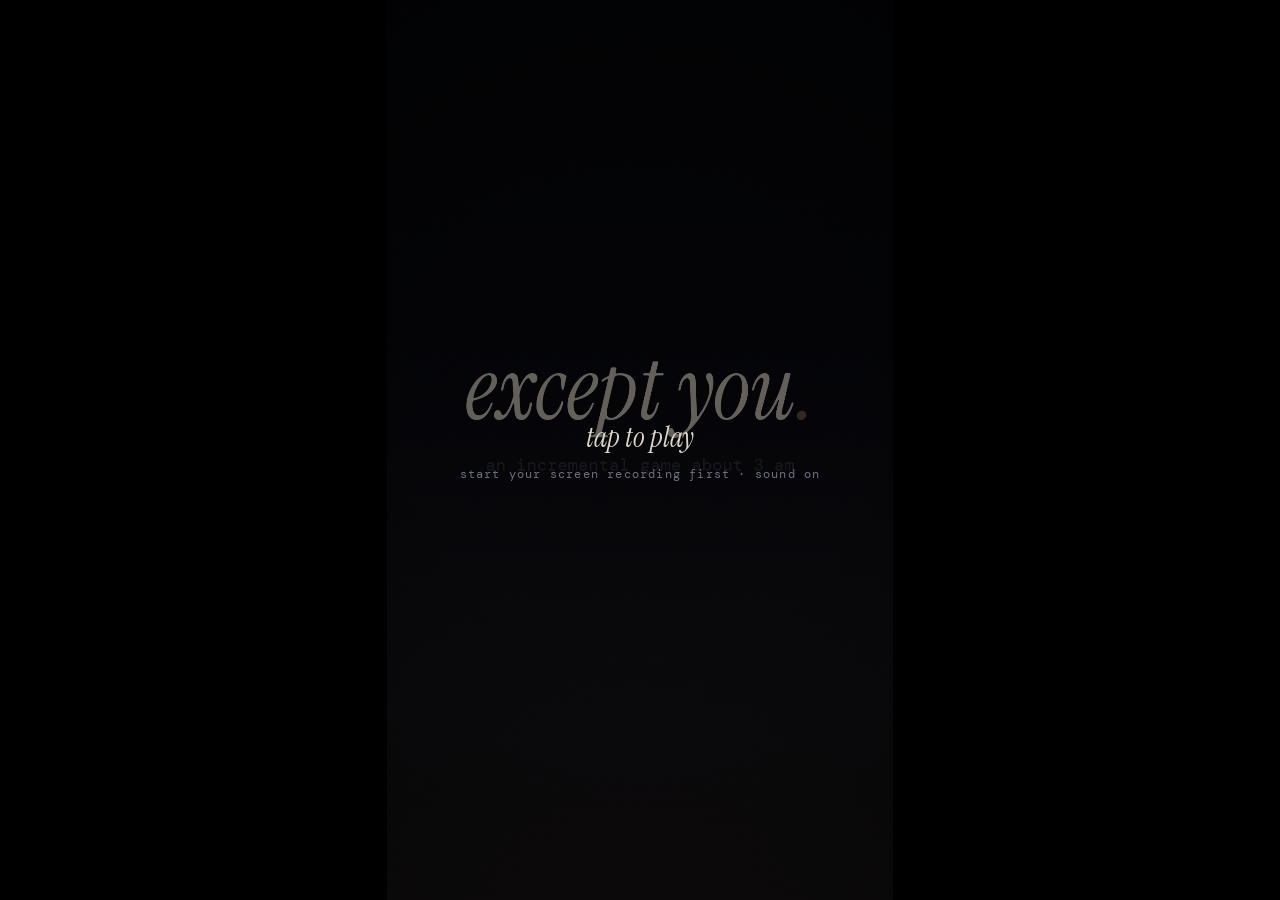
==== clip.html @ 3c3babfe "Add a 17-second vertical clip for TikTok, rendered from the game itself - clip.html + js/clip.js: a " ====
<!doctype html>
<html lang="en">
<head>
<meta charset="utf-8">
<meta name="viewport" content="width=device-width, initial-scale=1, viewport-fit=cover">
<title>except you. (clip)</title>
<meta name="theme-color" content="#000000">
<link rel="preconnect" href="https://fonts.googleapis.com">
<link rel="preconnect" href="https://fonts.gstatic.com" crossorigin>
<link rel="stylesheet" href="https://fonts.googleapis.com/css2?family=DM+Mono:wght@400&family=Instrument+Serif:ital@0;1&family=Spectral:ital,wght@1,300&display=swap">
<style>
  :root { color-scheme: dark; }
  html, body { height: 100%; margin: 0; background: #000; overflow: hidden; }
  #clip {
    position: absolute; inset: 0; margin: auto;
    height: 100%; max-width: 100%; aspect-ratio: 9 / 16;
    display: block; background: #07080d;
  }
  #play {
    position: absolute; inset: 0; width: 100%; border: 0; cursor: pointer;
    background: rgb(0 0 0 / 0.55); color: #ddd6c8;
    font: italic 28px "Instrument Serif", Georgia, serif;
    display: grid; place-items: center; align-content: center; gap: 10px;
  }
  #play small { font: 12px "DM Mono", ui-monospace, monospace; letter-spacing: 0.1em; color: #6e7284; font-style: normal; }
  [hidden] { display: none !important; }
</style>
</head>
<body>
<canvas id="clip" width="1080" height="1920"></canvas>
<button type="button" id="play"><span>tap to play</span><small>start your screen recording first · sound on</small></button>
<script src="js/data.js"></script>
<script src="js/audio.js"></script>
<script src="js/visuals.js"></script>
<script src="js/clip.js"></script>
<script>
(function () {
  'use strict';
  const canvas = document.getElementById('clip');
  const g = canvas.getContext('2d');
  const btn = document.getElementById('play');
  const render = new URLSearchParams(location.search).has('render');
  if (render) btn.hidden = true;

  Clip.ready().then(() => Clip.draw(g, 13.9));

  btn.addEventListener('click', () => {
    const AC = window.AudioContext || window.webkitAudioContext;
    const ctx = new AC();
    Sound.build(ctx, false);
    const t0 = ctx.currentTime + 0.15;
    Sound.clipScore(t0);
    const start = t0 + Sound.CLIP_LEAD;
    btn.hidden = true;
    const frame = () => {
      const t = ctx.currentTime - start;
      if (t < 0) { g.fillStyle = '#07080d'; g.fillRect(0, 0, Clip.W, Clip.H); }
      else Clip.draw(g, Math.min(t, Clip.DURATION));
      if (t < Clip.DURATION + 0.3) requestAnimationFrame(frame);
      else {
        ctx.close();
        btn.querySelector('span').textContent = 'play again';
        btn.hidden = false;
      }
    };
    requestAnimationFrame(frame);
  });

  // for tools/clip-render.js
  window.__clip = {
    frame(t, quality) { Clip.draw(g, t); return canvas.toDataURL('image/jpeg', quality || 0.93); },
    audio() { return Sound.renderClipWav(Clip.DURATION); },
  };
})();
</script>
</body>
</html>
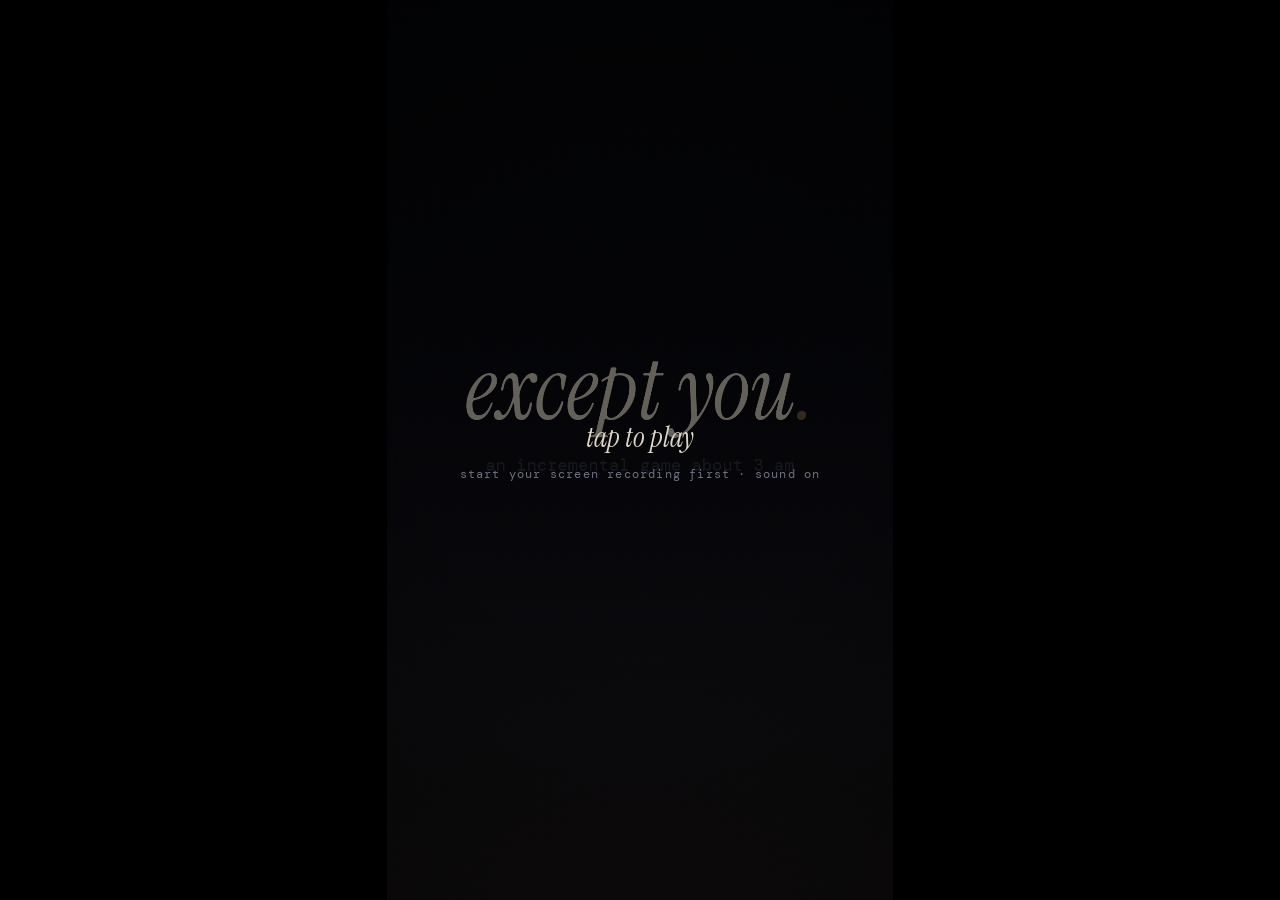
==== commit a7336380: "Clip: add a version with no music, for laying a song on top in TikTok clipScore(t0, { music: false }" ====
--- a/clip.html
+++ b/clip.html
@@ -69,7 +69,7 @@
   // for tools/clip-render.js
   window.__clip = {
     frame(t, quality) { Clip.draw(g, t); return canvas.toDataURL('image/jpeg', quality || 0.93); },
-    audio() { return Sound.renderClipWav(Clip.DURATION); },
+    audio(opts) { return Sound.renderClipWav(Clip.DURATION, opts); },
   };
 })();
 </script>
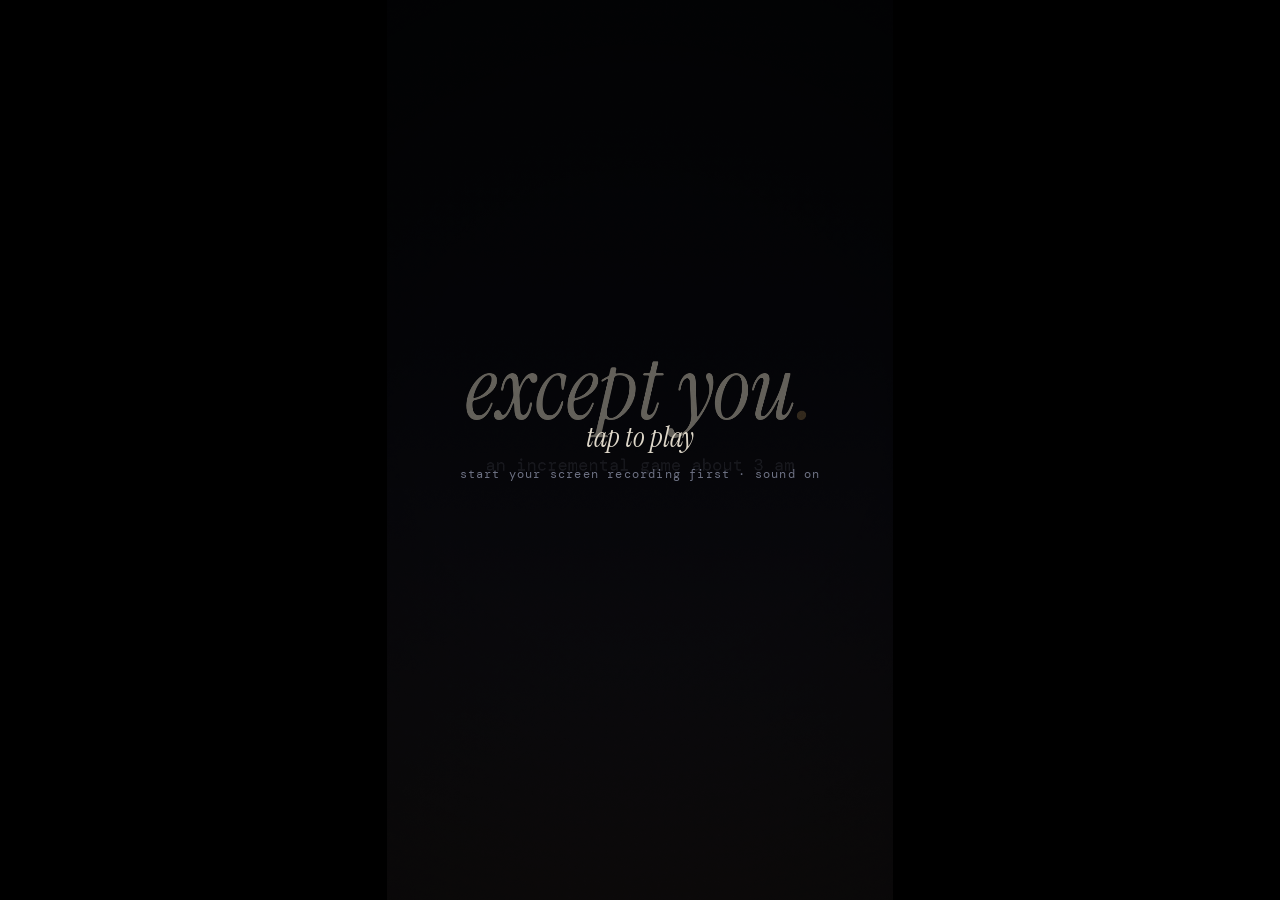
==== commit f0526b59: "Add a 30-second edit cut on the beat to an original slowed + reverb song - js/edit.js: the song (72 " ====
--- a/clip.html
+++ b/clip.html
@@ -68,6 +68,7 @@
 
   // for tools/clip-render.js
   window.__clip = {
+    meta: { FPS: Clip.FPS, DURATION: Clip.DURATION, LEAD: Sound.CLIP_LEAD },
     frame(t, quality) { Clip.draw(g, t); return canvas.toDataURL('image/jpeg', quality || 0.93); },
     audio(opts) { return Sound.renderClipWav(Clip.DURATION, opts); },
   };
